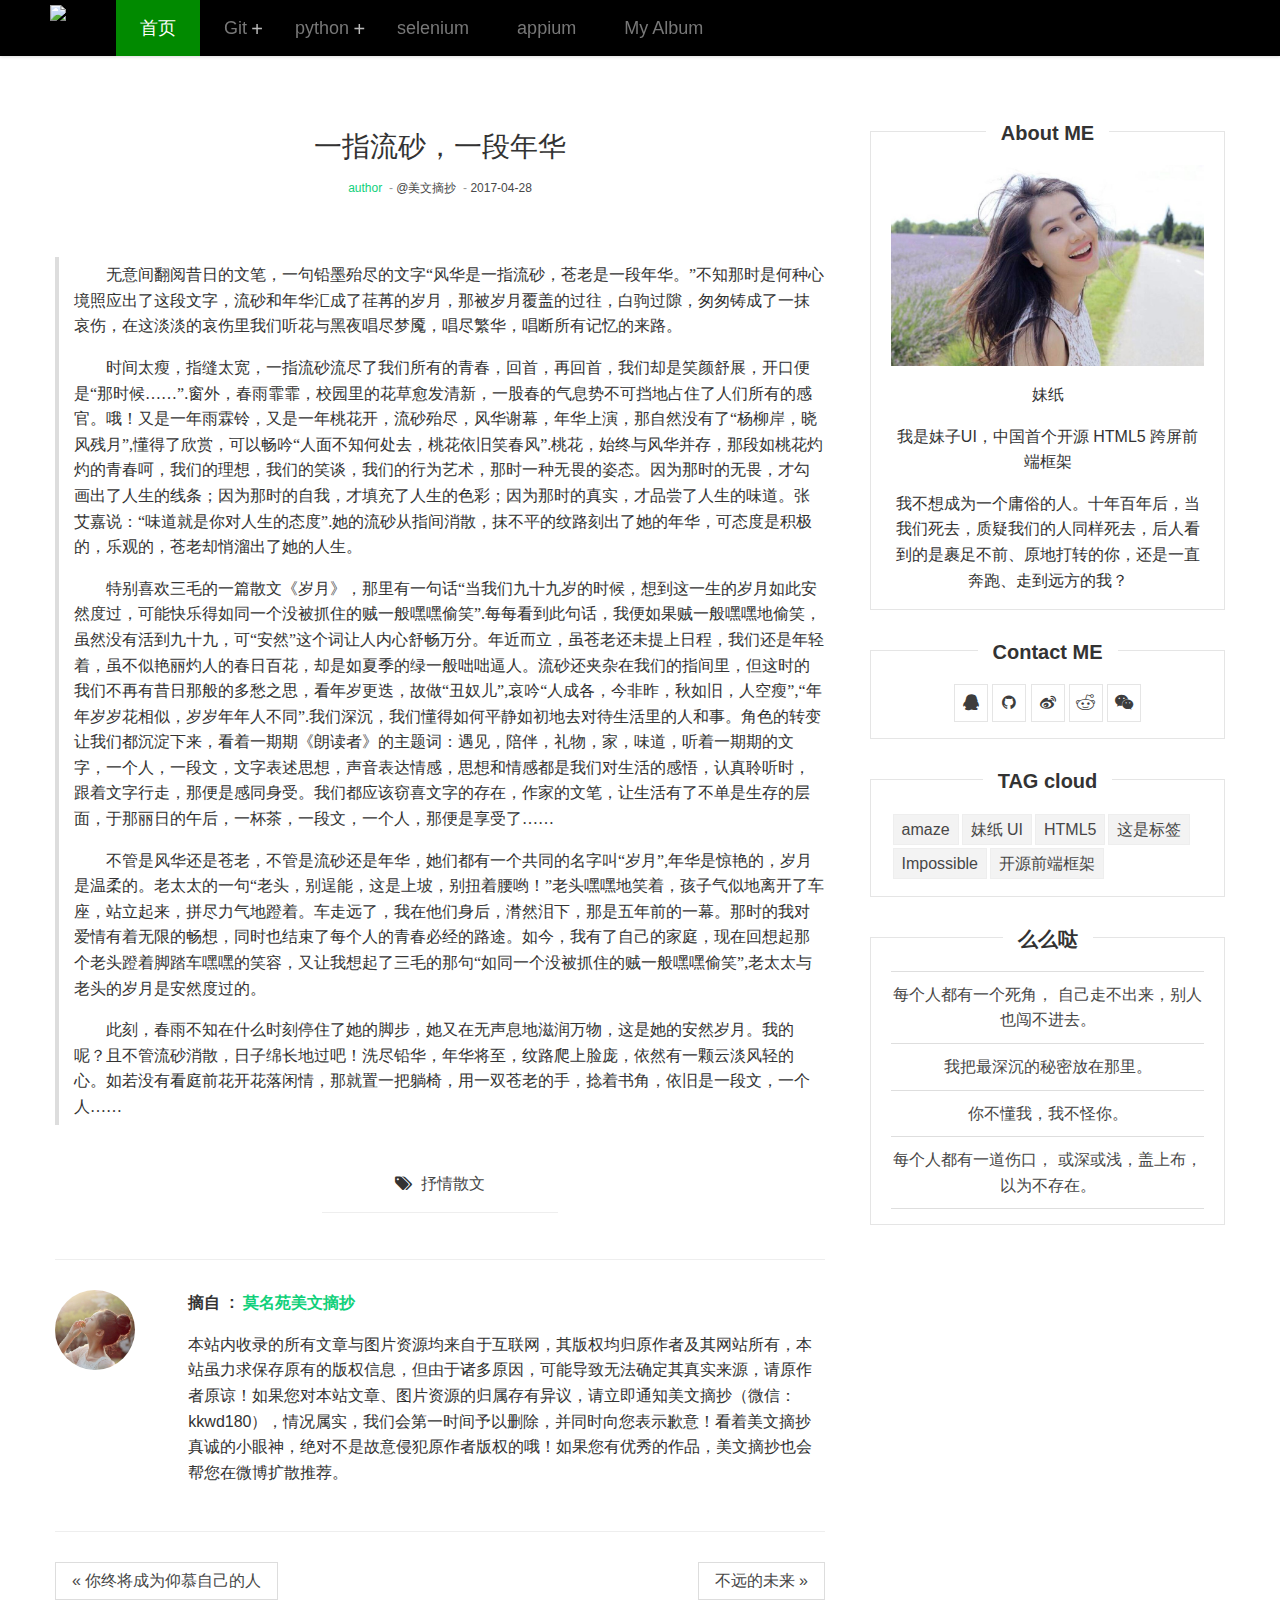
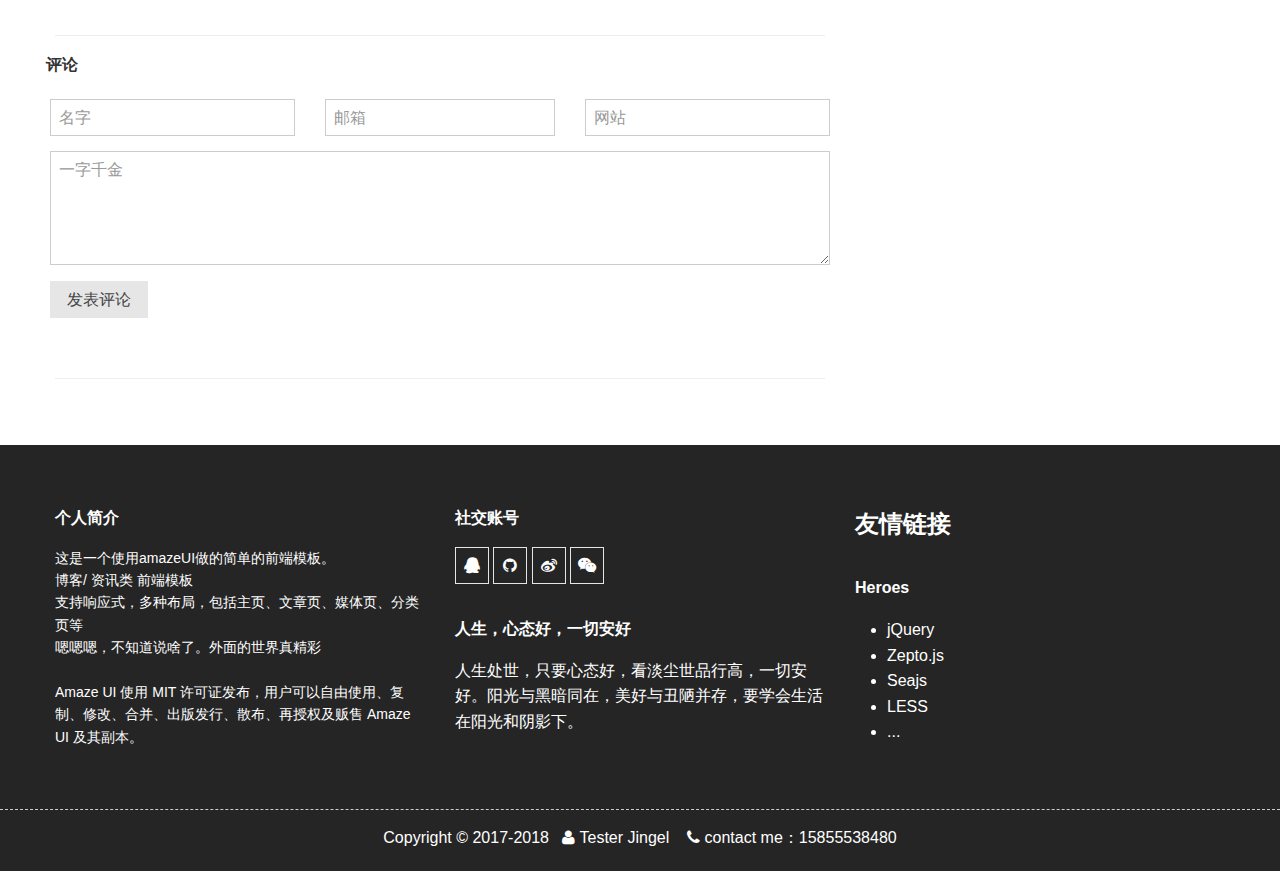
==== banner2.html @ 2e0ad168 "web" ====
<!doctype html>
<html>
<head>
  <meta charset="utf-8">
  <meta http-equiv="X-UA-Compatible" content="IE=edge">
  <meta name="description" content="">
  <meta name="keywords" content="">
  <meta name="viewport" content="width=device-width, initial-scale=1, maximum-scale=1, user-scalable=no">
  <title>Tester Jingel </title>
  <meta name="renderer" content="webkit">
  <meta http-equiv="Cache-Control" content="no-siteapp"/>
  <link rel="shortcut icon" type="image/x-icon" href="http://www.easyicon.net/api/resizeApi.php?id=1207053&size=24" />
  <meta name="mobile-web-app-capable" content="yes">
  <link rel="icon" sizes="192x192" href="i/app-icon72x72@2x.png">
  <meta name="apple-mobile-web-app-capable" content="yes">
  <meta name="apple-mobile-web-app-status-bar-style" content="black">
  <meta name="apple-mobile-web-app-title" content="Amaze UI"/>
  <link rel="apple-touch-icon-precomposed" href="i/app-icon72x72@2x.png">
  <meta name="msapplication-TileImage" content="i/app-icon72x72@2x.png">
  <meta name="msapplication-TileColor" content="#0e90d2">
  <link rel="stylesheet" href="css/amazeui.min.css">
  <link rel="stylesheet" href="css/app.css">
  <link rel="stylesheet" href="css/navbar.css">
</head>

<body class="am-animation-fade"> 
    <!-- 导航条  -->
    <div class="am-topbar-fixed-top">
        <ul class="venus-menu">
            <a href="lw-index.html">
            <li class="am-show-lg-only" style="padding-right: 50px">
                <img style="padding-left: 50px;padding-top: 5px" src="http://www.easyicon.net/api/resizeApi.php?id=1139179&size=48" />
            </li></a>
            <li class="active">
                <a href="lw-index.html">首页</a>
            </li>
            <li>
                <a href="#">Git</a>
                <ul>
                    <li><a href="lw-article.html">Git1</a></li>
                    <li><a href="#">Git2</a></li>
                    <li><a href="#">Git3</a></li>
                    <li><a href="#">Git4</a></li>
                </ul>
            </li>
            <li>
                <a href="#">python</a>
                <ul>
                    <li><a href="#">python1</a></li>
                    <li><a href="#">python2</a></li>
                    <li><a href="#">python3</a></li>
                    <li><a href="#">python4</a></li>
                </ul>
            </li>
            <li><a href="lw-article.html">selenium</a></li>
            <li><a href="lw-article.html">appium</a></li>
            <li><a href="lw-img.html">My Album</a></li>
        </ul>
    </div>
<!-- nav end -->

<!-- content srart -->
<div class="am-g am-g-fixed blog-fixed blog-content" style="padding-top: 50px">
    <div class="am-u-md-8 am-u-sm-12">
      <article class="am-article blog-article-p">
        <div class="am-article-hd">
          <h1 class="am-article-title blog-text-center">一指流砂，一段年华</h1>
          <p class="am-article-meta blog-text-center">
              <span><a href="#" class="blog-color">author &nbsp;</a></span>-
              <span><a href="#">@美文摘抄 &nbsp;</a></span>-
              <span><a href="#">2017-04-28</a></span>
          </p>
        </div>        
        <div class="am-article-bd ">
        <img src="http://www.szwj72.cn/d/file/Article/hsyy/20170428/e2d292eb4c3bd6b5ecf0bc335026c2b9.jpg" alt="" class="blog-entry-img blog-article-margin ">          
        <p class="class="am-article-lead"">
        <blockquote>
          <p>　　无意间翻阅昔日的文笔，一句铅墨殆尽的文字&ldquo;风华是一指流砂，苍老是一段年华。&rdquo;不知那时是何种心境照应出了这段文字，流砂和年华汇成了荏苒的岁月，那被岁月覆盖的过往，白驹过隙，匆匆铸成了一抹哀伤，在这淡淡的哀伤里我们听花与黑夜唱尽梦魇，唱尽繁华，唱断所有记忆的来路。</p>
<p>　　时间太瘦，指缝太宽，一指流砂流尽了我们所有的青春，回首，再回首，我们却是笑颜舒展，开口便是&ldquo;那时候&hellip;&hellip;&rdquo;.窗外，春雨霏霏，校园里的花草愈发清新，一股春的气息势不可挡地占住了人们所有的感官。哦！又是一年雨霖铃，又是一年桃花开，流砂殆尽，风华谢幕，年华上演，那自然没有了&ldquo;杨柳岸，晓风残月&rdquo;,懂得了欣赏，可以畅吟&ldquo;人面不知何处去，桃花依旧笑春风&rdquo;.桃花，始终与风华并存，那段如桃花灼灼的青春呵，我们的理想，我们的笑谈，我们的行为艺术，那时一种无畏的姿态。因为那时的无畏，才勾画出了人生的线条；因为那时的自我，才填充了人生的色彩；因为那时的真实，才品尝了人生的味道。张艾嘉说：&ldquo;味道就是你对人生的态度&rdquo;.她的流砂从指间消散，抹不平的纹路刻出了她的年华，可态度是积极的，乐观的，苍老却悄溜出了她的人生。</p>

<p>　　特别喜欢三毛的一篇散文《岁月》，那里有一句话&ldquo;当我们九十九岁的时候，想到这一生的岁月如此安然度过，可能快乐得如同一个没被抓住的贼一般嘿嘿偷笑&rdquo;.每每看到此句话，我便如果贼一般嘿嘿地偷笑，虽然没有活到九十九，可&ldquo;安然&rdquo;这个词让人内心舒畅万分。年近而立，虽苍老还未提上日程，我们还是年轻着，虽不似艳丽灼人的春日百花，却是如夏季的绿一般咄咄逼人。流砂还夹杂在我们的指间里，但这时的我们不再有昔日那般的多愁之思，看年岁更迭，故做&ldquo;丑奴儿&rdquo;,哀吟&ldquo;人成各，今非昨，秋如旧，人空瘦&rdquo;,&ldquo;年年岁岁花相似，岁岁年年人不同&rdquo;.我们深沉，我们懂得如何平静如初地去对待生活里的人和事。角色的转变让我们都沉淀下来，看着一期期《朗读者》的主题词：遇见，陪伴，礼物，家，味道，听着一期期的文字，一个人，一段文，文字表述思想，声音表达情感，思想和情感都是我们对生活的感悟，认真聆听时，跟着文字行走，那便是感同身受。我们都应该窃喜文字的存在，作家的文笔，让生活有了不单是生存的层面，于那丽日的午后，一杯茶，一段文，一个人，那便是享受了&hellip;&hellip;</p>

<p>　　不管是风华还是苍老，不管是流砂还是年华，她们都有一个共同的名字叫&ldquo;岁月&rdquo;,年华是惊艳的，岁月是温柔的。老太太的一句&ldquo;老头，别逞能，这是上坡，别扭着腰哟！&rdquo;老头嘿嘿地笑着，孩子气似地离开了车座，站立起来，拼尽力气地蹬着。车走远了，我在他们身后，潸然泪下，那是五年前的一幕。那时的我对爱情有着无限的畅想，同时也结束了每个人的青春必经的路途。如今，我有了自己的家庭，现在回想起那个老头蹬着脚踏车嘿嘿的笑容，又让我想起了三毛的那句&ldquo;如同一个没被抓住的贼一般嘿嘿偷笑&rdquo;,老太太与老头的岁月是安然度过的。</p>

<p>　　此刻，春雨不知在什么时刻停住了她的脚步，她又在无声息地滋润万物，这是她的安然岁月。我的呢？且不管流砂消散，日子绵长地过吧！洗尽铅华，年华将至，纹路爬上脸庞，依然有一颗云淡风轻的心。如若没有看庭前花开花落闲情，那就置一把躺椅，用一双苍老的手，捻着书角，依旧是一段文，一个人&hellip;&hellip;</p>


        </blockquote>
      </article>
        
        <div class="am-g blog-article-widget blog-article-margin">
          <div class="am-u-lg-4 am-u-md-5 am-u-sm-7 am-u-sm-centered blog-text-center">
            <span class="am-icon-tags"> &nbsp;</span><a href="#">抒情散文</a>
            <hr>
          </div>
        </div>

        <hr>
        <div class="am-g blog-author blog-article-margin">
          <div class="am-u-sm-3 am-u-md-3 am-u-lg-2">
            <img src="i/f15.jpg" alt="" class="blog-author-img am-circle">
          </div>
          <div class="am-u-sm-9 am-u-md-9 am-u-lg-10">
          <h3><span>摘自 &nbsp;: &nbsp;</span><span class="blog-color">莫名苑美文摘抄</span></h3>
            <p>本站内收录的所有文章与图片资源均来自于互联网，其版权均归原作者及其网站所有，本站虽力求保存原有的版权信息，但由于诸多原因，可能导致无法确定其真实来源，请原作者原谅！如果您对本站文章、图片资源的归属存有异议，请立即通知美文摘抄（微信：kkwd180），情况属实，我们会第一时间予以删除，并同时向您表示歉意！看着美文摘抄真诚的小眼神，绝对不是故意侵犯原作者版权的哦！如果您有优秀的作品，美文摘抄也会帮您在微博扩散推荐。</p>
          </div>
        </div>
        <hr>
        <ul class="am-pagination blog-article-margin">
          <li class="am-pagination-prev"><a href="banner1.html" class="">&laquo; 你终将成为仰慕自己的人</a></li>
          <li class="am-pagination-next"><a href="">不远的未来 &raquo;</a></li>
        </ul>
        
        <hr>

        <form class="am-form am-g">
            <h3 class="blog-comment">评论</h3>
          <fieldset>
            <div class="am-form-group am-u-sm-4 blog-clear-left">
              <input type="text" class="" placeholder="名字">
            </div>
            <div class="am-form-group am-u-sm-4">
              <input type="email" class="" placeholder="邮箱">
            </div>

            <div class="am-form-group am-u-sm-4 blog-clear-right">
              <input type="password" class="" placeholder="网站">
            </div>
        
            <div class="am-form-group">
              <textarea class="" rows="5" placeholder="一字千金"></textarea>
            </div>
        
            <p><button type="submit" class="am-btn am-btn-default">发表评论</button></p>
          </fieldset>
        </form>

        <hr>
    </div>

    <div class="am-u-md-4 am-u-sm-12 blog-sidebar">
        <div class="blog-sidebar-widget blog-bor">
            <h2 class="blog-text-center blog-title"><span>About ME</span></h2>
            <img src="i/f161.jpg" alt="about me" class="blog-entry-img" >
            <p>妹纸</p>
            <p>
        我是妹子UI，中国首个开源 HTML5 跨屏前端框架
        </p><p>我不想成为一个庸俗的人。十年百年后，当我们死去，质疑我们的人同样死去，后人看到的是裹足不前、原地打转的你，还是一直奔跑、走到远方的我？</p>
        </div>
        <div class="blog-sidebar-widget blog-bor">
            <h2 class="blog-text-center blog-title"><span>Contact ME</span></h2>
            <p>
                <a href=""><span class="am-icon-qq am-icon-fw am-primary blog-icon"></span></a>
                <a href=""><span class="am-icon-github am-icon-fw blog-icon"></span></a>
                <a href=""><span class="am-icon-weibo am-icon-fw blog-icon"></span></a>
                <a href=""><span class="am-icon-reddit am-icon-fw blog-icon"></span></a>
                <a href=""><span class="am-icon-weixin am-icon-fw blog-icon"></span></a>
            </p>
        </div>
        <div class="blog-clear-margin blog-sidebar-widget blog-bor am-g ">
            <h2 class="blog-title"><span>TAG cloud</span></h2>
            <div class="am-u-sm-12 blog-clear-padding">
            <a href="" class="blog-tag">amaze</a>
            <a href="" class="blog-tag">妹纸 UI</a>
            <a href="" class="blog-tag">HTML5</a>
            <a href="" class="blog-tag">这是标签</a>
            <a href="" class="blog-tag">Impossible</a>
            <a href="" class="blog-tag">开源前端框架</a>
            </div>
        </div>
        <div class="blog-sidebar-widget blog-bor">
            <h2 class="blog-title"><span>么么哒</span></h2>
            <ul class="am-list">
                <li><a href="#">每个人都有一个死角， 自己走不出来，别人也闯不进去。</a></li>
                <li><a href="#">我把最深沉的秘密放在那里。</a></li>
                <li><a href="#">你不懂我，我不怪你。</a></li>
                <li><a href="#">每个人都有一道伤口， 或深或浅，盖上布，以为不存在。</a></li>
            </ul>
        </div>
      
    </div>
</div>
<!-- content end -->


    <!-- 底部内容 -->
    <footer class="blog-footer">
        <div class="am-g am-g-fixed blog-fixed am-u-sm-centered blog-footer-padding">
            <div class="am-u-sm-12 am-u-md-4- am-u-lg-4">
                <h3>个人简介</h3>
                <p class="am-text-sm">这是一个使用amazeUI做的简单的前端模板。<br> 博客/ 资讯类 前端模板 <br> 支持响应式，多种布局，包括主页、文章页、媒体页、分类页等<br>嗯嗯嗯，不知道说啥了。外面的世界真精彩<br><br>
                Amaze UI 使用 MIT 许可证发布，用户可以自由使用、复制、修改、合并、出版发行、散布、再授权及贩售 Amaze UI 及其副本。</p>
            </div>
            <div class="am-u-sm-12 am-u-md-4- am-u-lg-4">
                <h3>社交账号</h3>
                <p>
                    <a href="tencent://message/?uin=1210123704&Site=qq&Menu=yes"><span class="am-icon-qq am-icon-fw am-primary blog-icon blog-icon"></span></a>
                    <a href="https://github.com/chengyuanyuan94"><span class="am-icon-github am-icon-fw blog-icon blog-icon"></span></a>
                    <a href="http://weibo.com/5157680191/profile?rightmod=1&wvr=6&mod=personinfo"><span class="am-icon-weibo am-icon-fw blog-icon blog-icon"></span></a>
                    <a href=""><span class="am-icon-weixin am-icon-fw blog-icon blog-icon"></span></a>
                </p>
                <h3>人生，心态好，一切安好</h3>
                <p>人生处世，只要心态好，看淡尘世品行高，一切安好。阳光与黑暗同在，美好与丑陋并存，要学会生活在阳光和阴影下。</p>          
            </div>
            <div class="am-u-sm-12 am-u-md-4- am-u-lg-4">
                  <h1>友情链接</h1>
                 <h3>Heroes</h3>
                <p>
                    <ul>
                        <li>jQuery</li>
                        <li>Zepto.js</li>
                        <li>Seajs</li>
                        <li>LESS</li>
                        <li>...</li>
                    </ul>
                </p>
            </div>
        </div>    
        <hr data-am-widget="divider" style="" class="am-divider am-divider-dashed" />
        <div class="blog-text-center">Copyright © 2017-2018 &nbsp;
            <span class="am-icon-user"></span> Tester Jingel &nbsp;  
            &nbsp;<span class="am-icon-phone"></span>  contact me：15855538480</div>    
    </footer>

<!--[if (gte IE 9)|!(IE)]><!-->
<script src="/js/jquery.min.js"></script>
<!--<![endif]-->
<!--[if lte IE 8 ]>
<script src="http://libs.baidu.com/jquery/1.11.3/jquery.min.js"></script>
<script src="http://cdn.staticfile.org/modernizr/2.8.3/modernizr.js"></script>
<script src="/js/amazeui.ie8polyfill.min.js"></script>
<![endif]-->
<script src="/js/amazeui.min.js"></script>
<script src="js/navbarscript.js"></script>
<!-- <script src="/js/app.js"></script> -->
</body>
</html>
---- css/app.css ----
/* Write your styles */
/*.mine {
    /*padding: 130px 0;
    background: #313131 url(http://www.seakong.cn/demo/bg/4.jpg) no-repeat center;
    background-size: 100% auto;
    position: relative;
    z-index: 1;
}
.cover {
    background: url(http://www.seakong.cn/images/overlay.png) repeat scroll 0 0 rgba(0, 0, 0, 0);
    position: absolute;
    right: 0px;
    left: 0px;
    top: 0px;
    width: 1000px;
    height: 400px;
    z-index: 0;
}
.am-g img{
    width:100%;
    height:360px;
    overflow:hidden;
}
.am-bor {
    border:1px solid black;
}
@media only screen and (min-width: 1200px) {
      .blog-g-fixed {
        max-width: 100%;
      }
}

.lw-bor {
    border:1px solid gray;
}

.lw-sidebar {
    width: 260px;
    min-height: 100%;
    float: left;
    border-right: 1px solid #cecece;
}
.lw-sidebar .am-list li a {
    color:black;
    
}
@media only screen and (min-width: 641px) {
  .lw-sidebar {
    display: block;
    position: static;
    background: none;
  }
  .lw-offcanvas-bar {
    position: static;
    width: auto;
    background: none;
    -webkit-transform: translate3d(0, 0, 0);
    -ms-transform: translate3d(0, 0, 0);
    transform: translate3d(0, 0, 0);
  }

}
@media only screen and (max-width: 640px) {
  .lw-sidebar {
    width: inherit;
  }
}

.lw-sidebar {
  height: 100%;
  overflow-x: hidden;
  overflow-y: hidden;
}

.lw-sidebar {
  z-index: 1600;
}

#bg {
    width:1600px;
    height:900px;
    float:right;
    background-color:#1b1b1b;
}
*/



/**
 * log in css
 */
html {
    width:100%;
    height:100%;
}
body {
    width:100%;
    height:100%;
}
.log {
    width:100%;
    height:100%;
    background:url(../i/f10.jpg) #000 no-repeat;
    background-size:100% 100%;
    color:#ffffff;
}
@media only screen and (max-width:640px) {
    .log {
        background-size:180% 100%;
        background-position:top right;
    }
    .log-title {
        display:none;
    }
}
.log-title {
    font-size:4rem;
}
.log-content {
    margin-top:15%;
    text-align:center;
}
.log-button {
    background-color:transparent;   
    border-radius:8px;
    border:2px solid #ffffff;
    display:inline-block;
    cursor:pointer;
    color:#ffffff;
    text-decoration:none;
    text-shadow:0px 1px 0px #2f6627;
}
.log-button:hover {
     background-color:#0e90d2;
     border:2px solid #0e90d2;
     color:#ffffff;
}
.log-button:active {
    position:relative;
    top:1px;
}
.log-header,.log-re {
    background-color:transparent;
    position:absolute;
    top:0;
    color:#ffffff;
}
.log-header {
    display: block;
    height: 50px;
    width: 165px;
    margin-left:10%;
    text-indent: -9999px;
    background: url(http://s.amazeui.org/media/i/brand/amazeui-w.png) left center no-repeat;
    background-size: 125px 24px;
}
.log-header:hover {  
    height: 50px;
    width: 165px;
    margin-left:10%;
    text-indent: -9999px;
    background: url(http://s.amazeui.org/media/i/brand/amazeui-cw.png) left center no-repeat;
    background-size:125px 24px;
}
.log a {
    color:#fff;
}
.log-re {
    right:10%;
    top:1%;
}
.log-icon {
    background-color:transparent;
    color:#ffffff;
}
.log-animation-delay {
  -webkit-animation-delay: 200ms;
  animation-delay: 200ms;
}
.log-animation-delay-a {
    -webkit-animation-delay: 300ms;
    animation-delay: 300ms;
}
.log-animation-delay-b {
     -webkit-animation-delay: 500ms;
    animation-delay: 500ms;
}
.log-alert {
    clear:both;
    width:100%;
    height:28px;
    line-height:28px;
    padding-top:0;
    position:absolute;
    top:20px;
    left:0;
    display:block;
  }
.log-footer {
    position:absolute;
    bottom:10px;
    width:100%;
    text-align:center;
}




/**
 * blog css 
 * a:hover: #10D07A 
 * 基本色：#333 
 * 或者 #3d3d3d   
 * bgcolor：#10D07A  ， color：#fff
 * blog-color  单独的颜色突出
 * .blog-bor    border:1px solid #e5e5e5
 * css复用 与 规范化
 */
a {
    color:#474747;
}
 a:hover {
    color:#10D07A;
}
.blog-header {
    margin-top:3rem;
}
@media only screen and (max-width:640px) {
    .blog-header {
    margin-top:1rem;
    }
    .blog-nav li {
    text-align:center;
    }
}
#blog hr {
    margin:0.6rem 0;
}
.blog-nav {
    padding:0 1.3rem;
}

.blog-nav li a:hover{
    background-color:#fff;
    color:#10D07A;
}
.blog-button {
    width:95%;
    height:100%;
    margin-left:1.5rem;
    background-color:#10D07A;
}
.am-dropdown-content li a{
    background-color:transparent;
}
.am-dropdown-content li a:hover {
    background-color:#10D07A;
}
.blog-text-center {
    text-align:center;
}
.blog-bor {
    border:1px solid #e5e5e5;
}
.am-topbar-nav>li.am-active>a, .am-topbar-nav>li.am-active>a:focus, .am-topbar-nav>li.am-active>a:hover {
    border-radius: 0;
    color: #10D07A;
    background: 0 0;
    text-align:center;
}
.am-topbar-nav>li>a:hover:after {
     opacity: 0; 
}
@media only screen and (min-width: 641px) {
.am-topbar-nav>li.am-active>a:after {
    opacity: 0;
    }
}
@media only screen and (min-width: 1200px) {
      .blog-fixed {
        max-width: 1200px;
      }
}
.blog-entry-img {
    padding:0;
    max-width:100%;
    height:auto;
}
.blog-entry-article {
    margin:3rem 0;
    padding-bottom: 3rem;
    border-bottom: 1px solid #e5e5e5;
}
@media only screen and (max-width:640px) {
    .blog-entry-article {
        padding-bottom:1rem;
        text-align:center;
    }
}
.blog-entry-text {
    padding:0 1rem;
}
.blog-entry-text h1 {
    margin-top:0;
    color:#3d3d3d;
}
.blog-sidebar {
    margin-top:3rem;
    padding:0 1.5rem 0 3rem;
}
.blog-title {
    margin-top:-1.5rem;
}
.blog-title span{
    background-color:#fff;
    padding:0 1.5rem;
}
.blog-sidebar-widget {
    padding:0 2rem;
    margin-bottom:4rem;
    text-align:center;
}
h1 span{
    color:#333;
}
.blog-icon {
    width:3.4rem;
    border:1px solid #e5e5e5;
    padding:0.5rem;
    color:#3d3d3d;
}
.blog-icon:hover {
    color:#fff;
    background:#10D07A;
    border:1px solid #10D07A;
}
.blog-color {
    color:#10D07A;
}
.blog-continue {
    color:#000;
    border:0.2rem solid gray;
    padding:0.5rem 1rem;
    font-weight:bold;
    display:none;
}
.blog-continue:hover {
    background-color:#10D07A;
    color:#fff;
    border:0.1rem #fff;
}
.blog-tag {
    background:#F3F3F3;
    margin:0.15rem 0.15rem;
    line-height:2.5rem;
    float:left;
    border: 1px solid #eee;
    padding:0.2rem 0.8rem 0.2rem 0.8rem;
}
.blog-tag:hover {
    background:#10D07A;
    color:#fff;
}
.blog-clear-margin {
    margin-left:0rem !important;
    margin-right:0rem !important;
}
.blog-clear-padding {
    padding:0 0 1.5rem 0 !important;
}
.blog-tag-left {
    text-align:left;
}
.blog-footer {
    padding:3rem 0 2rem 0;
    margin-top:5rem;
    background-color:#252525;
    color:#fff !important
}
.blog-footer-padding {
    padding:3rem 0;
}
.blog-footer a{
    color:#fff;
}
.blog-footer span {
    color:#fff;
}
/**
 * blog-article-sidebar
 * 
 */

.blog-article-p {
    margin:3rem 0;
}
.blog-author-img {
    width:8rem;
    height:8rem;    
}
@media only screen and (max-width:641px) {
    .blog-author-img {
    width:6rem;
    height:6rem;    
    }
}
.blog-article-margin {
    margin:3rem 0;
}

.blog-clear-left {
    padding-left: 0;
}
.blog-clear-right {
    padding-right:0;
}
.blog-slider-desc {
    width:50%;
    height:50%;
    overflow:hidden;
    border:0.3rem solid #fff;
    position:absolute;
    left:50%;
    top:50%;
    transform:translate(-50%,-50%);
    -webkit-transform:translate(-50%,-50%);;
    background-color:transparent;
}
.blog-slider-con {
    position:absolute;
    left:0.5%;
    top:1%;
    width:99%;
    height:98%;
    border:0.3rem solid #fff;
    padding:3rem 8rem;
    background-color:#fff;
}
/**
 * bug:
 * width:100%; height:100%; 
 * margin: 1% 或者 1rem ;
 * 此处的定位出现问题。
 */
.blog-h-margin {
    margin:0;
}
.am-slider-carousel li {
  margin-right: 25px;
}
.blog-comment {
    padding-left:0.625rem;
}

.img-layout {
    width:300px;
    height:200px;
    
}

#container {
    width: 100%;
    margin: auto;
}
#container div {
    -webkit-box-shadow: 0 4px 15px -5px #555;
    box-shadow: 0 4px 15px -5px #555;
    background-color: #fff;
    width:220px;
    padding:2px;
    margin:5px;
}
#container > div img {
    padding: 0px;
    display: block;
    width: 100%;
}

.time-year {
    margin-bottom:3rem;
    margin-top:3rem;
}
.timeline-year li {
    list-style: none;
}
.timeline-span {
    border-left:2px solid #10D07A;
}
---- css/navbar.css ----
@import "font-awesome.css";
.content{
	margin:0px 20px;
}
.venus-menu{
	margin:30px 0 10px 0;
}
.venus-menu{
	width:100%;
	margin:0;
	padding:0;
	position:relative;
	float:left;
	font-family:'Open Sans', sans-serif;
	list-style:none;
	background:#000;
	opacity: 1;
	box-shadow:0 1px 3px #dedede;
}
.venus-menu li{
	display:inline-block;
	margin:0;
	padding:0;
	float:left;
	line-height:20px;
	position:relative;
}
.venus-menu > li > a{
	padding:18px 24px;
	font-size:18px;
	color:#777;
	text-decoration:none;
	display:block;
	-webkit-transition:color 0.2s linear, background 0.2s linear;
	-moz-transition:color 0.2s linear, background 0.2s linear;
	-o-transition:color 0.2s linear, background 0.2s linear;
	transition:color 0.2s linear, background 0.2s linear;
}
.venus-menu li:hover > a, .venus-menu li.active a{
	background:#018A00;
	color:#fff;
}
.venus-menu > li > a i{
	color:#bababa;
}
.venus-menu > li:hover > a i, .venus-menu li.active a i{
	color:#fff;
}
.venus-menu ul, .venus-menu ul li ul{
	list-style:none;
	margin:0;
	padding:0;
	display:none;
	position:absolute;
	z-index:99;
	width:140px;
}
.venus-menu ul{
	top:56px;
	left:0;
	padding-top:10px;
}
.venus-menu > li > ul > li:first-child a:before{
	content:'';
	position:absolute;
	bottom:48px;
	left:45%;
	margin-left:-48px;
	width:0;
	height:0;
	border-left:8px solid rgba(255, 255, 255, 0);
	border-right:8px solid rgba(255, 255, 255, 0);
	border-bottom:8px solid #8ECB8D;
}
.venus-menu > li > ul > li ul li:first-child a:before{
	content:'';
	position:absolute;
	bottom:16px;
	left:45%;
	margin-left:-71px;
	width:0;
	height:0;
	border-top:8px solid rgba(255, 255, 255, 0);
	border-right:8px solid #018A00;
	border-bottom:8px solid rgba(255, 255, 255, 0);
}
.venus-menu ul li ul{
	top:0;
	left:100%;
	padding-left:10px;
}
.venus-menu ul li{
	clear:both;
	width:100%;
	border:none;
}
.venus-menu ul li a{
	padding:14px 20px;
	width:100%;
	color:#fff;
	font-size:14px;
	text-decoration:none;
	display:inline-block;
	float:left;
	clear:both;
	background:#018A00;
	box-sizing:border-box;
	-moz-box-sizing:border-box;
	-webkit-box-sizing:border-box;
	-webkit-transition:background 0.2s linear;
	-moz-transition:background 0.2s linear;
	-o-transition:background 0.2s linear;
	transition:background 0.2s linear;
}
.venus-menu ul li:hover > a{ background-color: #0E560D; }
.venus-menu > li > ul > li:first-child:hover a:before{
	border-bottom-color:#0E560D;
}
.venus-menu > li > ul > li ul li:first-child:hover a:before{
	border-right-color:#0E560D;
}
.venus-menu > li .indicator{
	position:absolute;
	color:#bababa;
	top:19px;
	right:8px;
	font-size:20px;
	-webkit-transition:color 0.2s linear;
	-moz-transition:color 0.2s linear;
	-o-transition:color 0.2s linear;
	transition:color 0.2s linear;
}
.venus-menu > li:hover > .indicator{
	color:#fff;
}
.venus-menu ul > li .indicator{
	top:14px;
	right:8px;
	color:#fff;
}
.venus-menu i{
	line-height:20px !important;
	margin-right:6px;
	font-size:20px;
	float:left;
}
.venus-menu > li.showhide{
	display:none;
	width:100%;
	height:46px;
	cursor:pointer;
	color:#777;
	border-bottom:solid 1px rgba(0, 0, 0, 0.1);
	background:#fff;
}
.venus-menu > li.showhide span.title{
	margin:13px 0 0 20px;
	float:left;
}
.venus-menu > li.showhide span.icon{
	margin:16px 20px;
	float:right;
}
.venus-menu > li.showhide .icon em{
	margin-bottom:3px;
	display:block;
	width:20px;
	height:2px;
	background:#ccc;
}
.venus-menu li.search{
	float:right;
}
.venus-menu li.search form{
	margin:13px 20px 0 0;
}
.venus-menu li.search form input.search{
	height:26px;
	float:right;
	padding-left:5px;
	padding-right:5px;
	color:#777;
	outline:none;
	border:solid 1px #dedede;
	-o-transition:border .3s linear;
	-moz-transition:border .3s linear;
	-webkit-transition:border .3s linear;
	transition:border .3s linear;
}
.venus-menu li.search form input.search:focus{
	border-color:#018A00;
}
.zoom-out{
	-webkit-animation:zoomOut 600ms ease both;
	-moz-animation:zoomOut 600ms ease both;
	-o-animation:zoomOut 600ms ease both;
	animation:zoomOut 600ms ease both;
}

@-webkit-keyframes zoomOut{
	0%{
		-webkit-transform:scale(.6);
	}
	100%{
		-webkit-transform:scale(1);
	}
}
@-moz-keyframes zoomOut{
	0%{
		-moz-transform:scale(.6);
	}
	100%{
		-moz-transform:scale(1);
	}
}
@-o-keyframes zoomOut{
	0%{
		-o-transform:scale(.6);
	}
	100%{
		-o-transform:scale(1);
	}
}
@keyframes zoomOut{
	0%{
		transform:scale(.6);
	}
	100%{
		transform:scale(1);
	}
}

@media only screen and (max-width:768px){
	.venus-menu li{
		display:block;
		width:100%;
	}
	.venus-menu > li > a{
		padding:13px 0 14px 20px;
	}
	.venus-menu > li.brand{
		display:none !important;
	}
	.venus-menu a{
		width:100%;
		box-sizing:border-box;
		-moz-box-sizing:border-box;
		-webkit-box-sizing:border-box;
	}
	.venus-menu ul, .venus-menu ul li ul{
		width:100%;
		padding:0;
		left:0;
		border:none;
		position:static;
		box-sizing:border-box;
		-moz-box-sizing:border-box;
		-webkit-box-sizing:border-box;
	}
	.venus-menu > li > ul > li:first-child a:before, .venus-menu > li > ul > li ul li:first-child a:before{
		border:none;
	}
	.venus-menu ul li{
		border-left:none;
		border-right:none;
	}
	.venus-menu ul li a{
		padding-top:10px;
		padding-bottom:10px;
	}
	.venus-menu ul > li > a{
		padding-left:40px !important;
	}
	.venus-menu > li .indicator{
		top:14px;
		right:20px;
		font-size:20px;
	}
	.venus-menu ul > li .indicator{
		top:10px;
		right:20px;
	}
	.venus-menu li.search form{
		margin:12px 18px 0 18px;
	}
	.venus-menu li.search form input.search{
		width:100%;
		margin-bottom:12px;
		box-sizing:border-box;
		-moz-box-sizing:border-box;
		-webkit-box-sizing:border-box;
	}
	.venus-menu > li > ul > li > a{
		padding-left:40px !important;
	}
	.venus-menu > li > ul > li > ul > li > a{
		padding-left:60px !important;
	}
	.venus-menu > li > ul > li > ul > li > ul > li > a{
		padding-left:80px !important;
	}
}
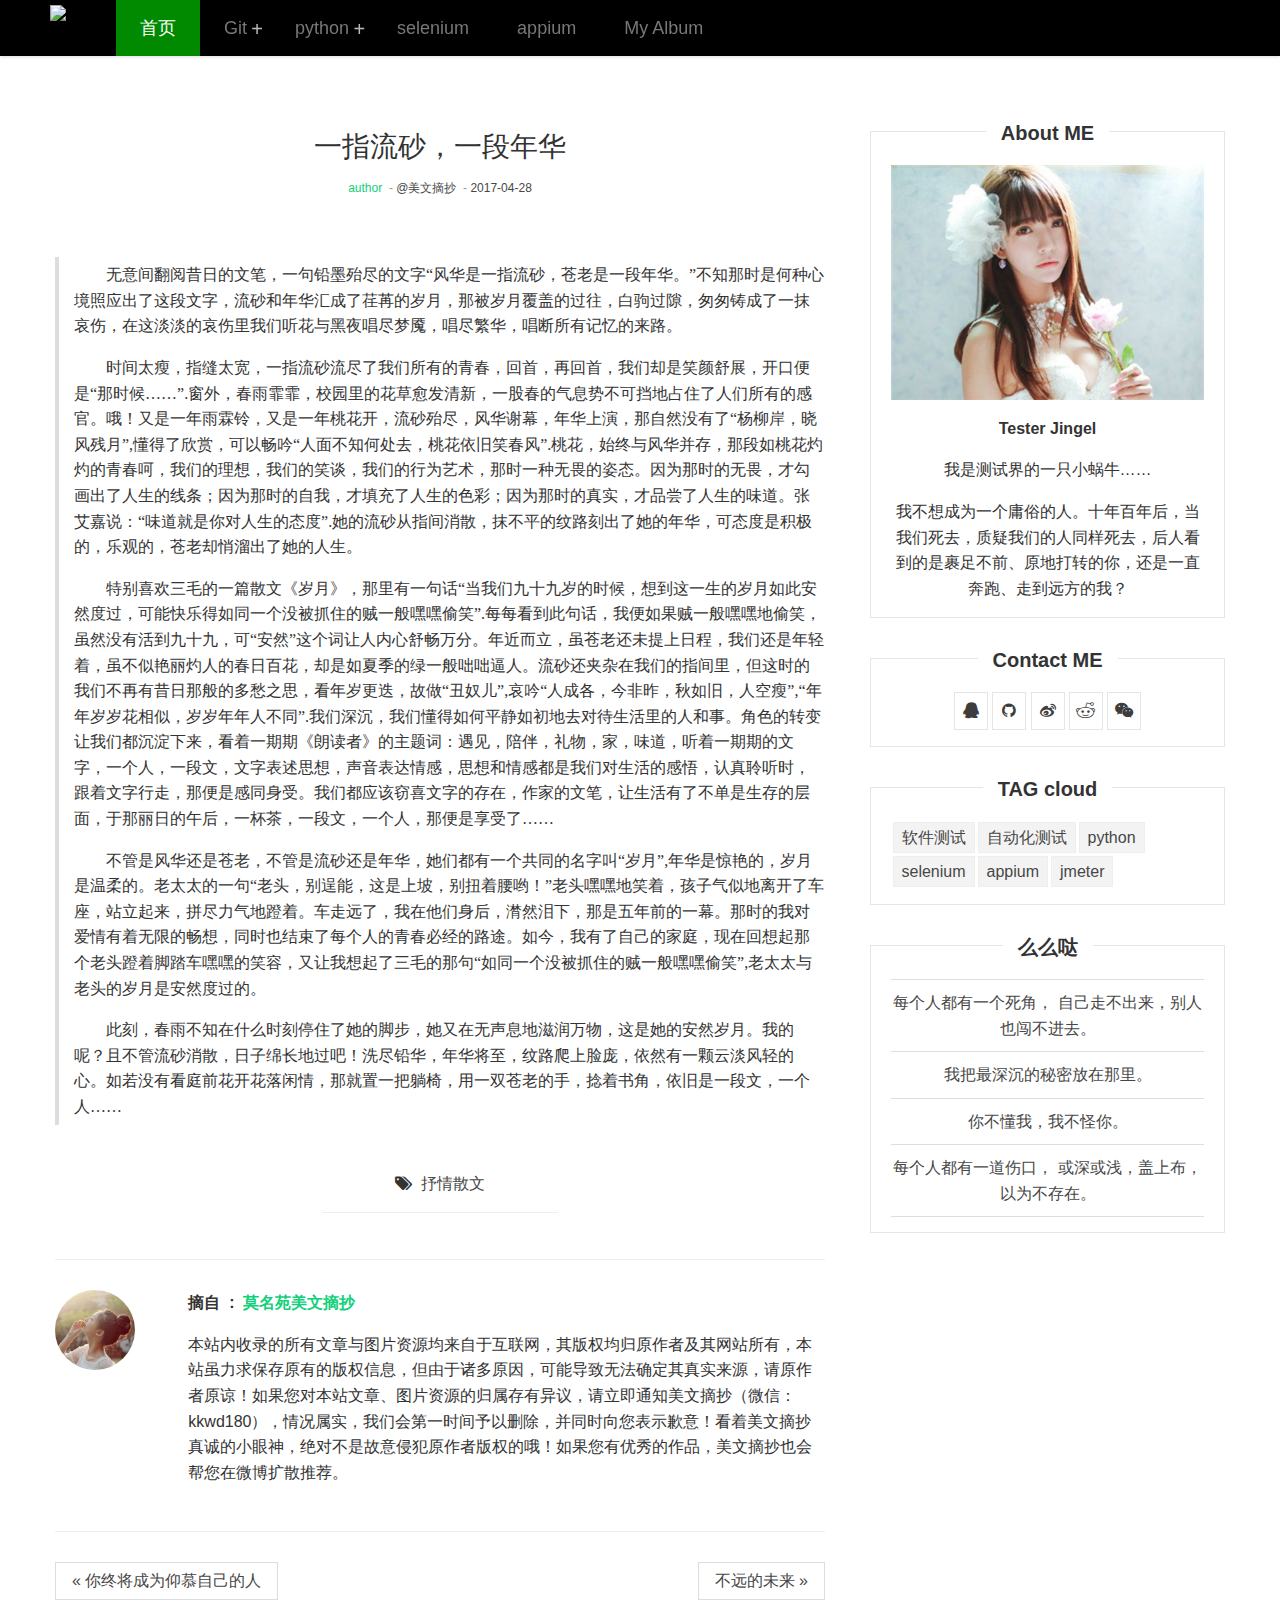
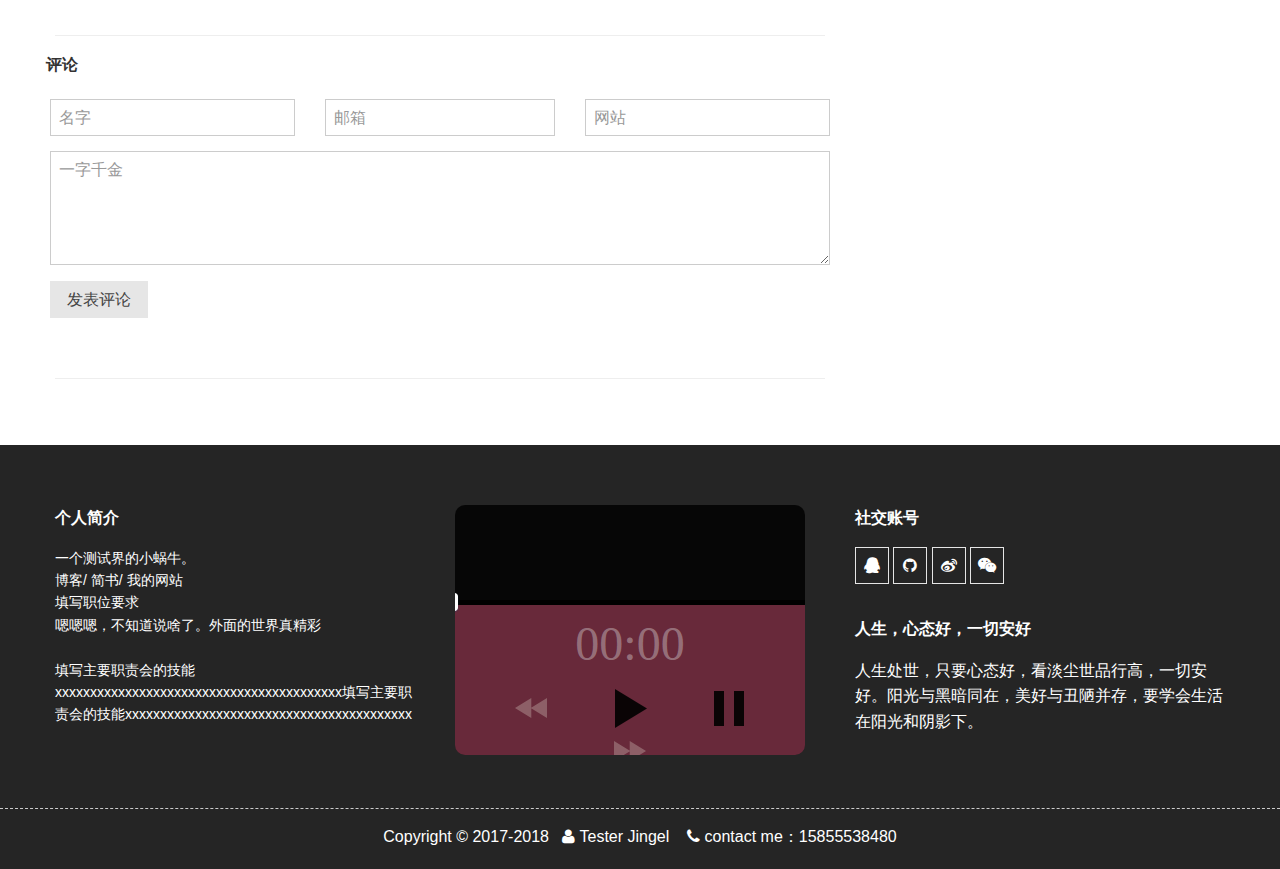
==== commit 453d892f: "add music" ====
--- a/banner2.html
+++ b/banner2.html
@@ -37,7 +37,7 @@
             <li>
                 <a href="#">Git</a>
                 <ul>
-                    <li><a href="lw-article.html">Git1</a></li>
+                    <li><a href="article.html">Git1</a></li>
                     <li><a href="#">Git2</a></li>
                     <li><a href="#">Git3</a></li>
                     <li><a href="#">Git4</a></li>
@@ -52,8 +52,8 @@
                     <li><a href="#">python4</a></li>
                 </ul>
             </li>
-            <li><a href="lw-article.html">selenium</a></li>
-            <li><a href="lw-article.html">appium</a></li>
+            <li><a href="article.html">selenium</a></li>
+            <li><a href="article.html">appium</a></li>
             <li><a href="lw-img.html">My Album</a></li>
         </ul>
     </div>
@@ -139,46 +139,45 @@
     </div>
 
     <div class="am-u-md-4 am-u-sm-12 blog-sidebar">
-        <div class="blog-sidebar-widget blog-bor">
-            <h2 class="blog-text-center blog-title"><span>About ME</span></h2>
-            <img src="i/f161.jpg" alt="about me" class="blog-entry-img" >
-            <p>妹纸</p>
-            <p>
-        我是妹子UI，中国首个开源 HTML5 跨屏前端框架
-        </p><p>我不想成为一个庸俗的人。十年百年后，当我们死去，质疑我们的人同样死去，后人看到的是裹足不前、原地打转的你，还是一直奔跑、走到远方的我？</p>
+            <div class="blog-sidebar-widget blog-bor">
+                <h2 class="blog-text-center blog-title"><span>About ME</span></h2>
+                <img src="i/f14.jpg" alt="about me" class="blog-entry-img" >
+                <p><b>Tester Jingel</b></p>
+                <p>
+            我是测试界的一只小蜗牛……
+            </p><p>我不想成为一个庸俗的人。十年百年后，当我们死去，质疑我们的人同样死去，后人看到的是裹足不前、原地打转的你，还是一直奔跑、走到远方的我？</p>
+            </div>
+            <div class="blog-sidebar-widget blog-bor">
+                <h2 class="blog-text-center blog-title"><span>Contact ME</span></h2>
+                <p>
+                    <a href=""><span class="am-icon-qq am-icon-fw am-primary blog-icon"></span></a>
+                    <a href=""><span class="am-icon-github am-icon-fw blog-icon"></span></a>
+                    <a href=""><span class="am-icon-weibo am-icon-fw blog-icon"></span></a>
+                    <a href=""><span class="am-icon-reddit am-icon-fw blog-icon"></span></a>
+                    <a href=""><span class="am-icon-weixin am-icon-fw blog-icon"></span></a>
+                </p>
+            </div>
+            <div class="blog-clear-margin blog-sidebar-widget blog-bor am-g ">
+                <h2 class="blog-title"><span>TAG cloud</span></h2>
+                <div class="am-u-sm-12 blog-clear-padding">
+                <a href="" class="blog-tag">软件测试</a>
+                <a href="" class="blog-tag">自动化测试</a>
+				<a href="" class="blog-tag">python</a>
+                <a href="" class="blog-tag">selenium</a>
+                <a href="" class="blog-tag">appium</a>
+                <a href="" class="blog-tag">jmeter</a>
+                </div>
+            </div>
+            <div class="blog-sidebar-widget blog-bor">
+                <h2 class="blog-title"><span>么么哒</span></h2>
+                <ul class="am-list">
+                    <li><a href="#">每个人都有一个死角， 自己走不出来，别人也闯不进去。</a></li>
+                    <li><a href="#">我把最深沉的秘密放在那里。</a></li>
+                    <li><a href="#">你不懂我，我不怪你。</a></li>
+                    <li><a href="#">每个人都有一道伤口， 或深或浅，盖上布，以为不存在。</a></li>
+                </ul>
+            </div>
         </div>
-        <div class="blog-sidebar-widget blog-bor">
-            <h2 class="blog-text-center blog-title"><span>Contact ME</span></h2>
-            <p>
-                <a href=""><span class="am-icon-qq am-icon-fw am-primary blog-icon"></span></a>
-                <a href=""><span class="am-icon-github am-icon-fw blog-icon"></span></a>
-                <a href=""><span class="am-icon-weibo am-icon-fw blog-icon"></span></a>
-                <a href=""><span class="am-icon-reddit am-icon-fw blog-icon"></span></a>
-                <a href=""><span class="am-icon-weixin am-icon-fw blog-icon"></span></a>
-            </p>
-        </div>
-        <div class="blog-clear-margin blog-sidebar-widget blog-bor am-g ">
-            <h2 class="blog-title"><span>TAG cloud</span></h2>
-            <div class="am-u-sm-12 blog-clear-padding">
-            <a href="" class="blog-tag">amaze</a>
-            <a href="" class="blog-tag">妹纸 UI</a>
-            <a href="" class="blog-tag">HTML5</a>
-            <a href="" class="blog-tag">这是标签</a>
-            <a href="" class="blog-tag">Impossible</a>
-            <a href="" class="blog-tag">开源前端框架</a>
-            </div>
-        </div>
-        <div class="blog-sidebar-widget blog-bor">
-            <h2 class="blog-title"><span>么么哒</span></h2>
-            <ul class="am-list">
-                <li><a href="#">每个人都有一个死角， 自己走不出来，别人也闯不进去。</a></li>
-                <li><a href="#">我把最深沉的秘密放在那里。</a></li>
-                <li><a href="#">你不懂我，我不怪你。</a></li>
-                <li><a href="#">每个人都有一道伤口， 或深或浅，盖上布，以为不存在。</a></li>
-            </ul>
-        </div>
-      
-    </div>
 </div>
 <!-- content end -->
 
@@ -188,8 +187,11 @@
         <div class="am-g am-g-fixed blog-fixed am-u-sm-centered blog-footer-padding">
             <div class="am-u-sm-12 am-u-md-4- am-u-lg-4">
                 <h3>个人简介</h3>
-                <p class="am-text-sm">这是一个使用amazeUI做的简单的前端模板。<br> 博客/ 资讯类 前端模板 <br> 支持响应式，多种布局，包括主页、文章页、媒体页、分类页等<br>嗯嗯嗯，不知道说啥了。外面的世界真精彩<br><br>
-                Amaze UI 使用 MIT 许可证发布，用户可以自由使用、复制、修改、合并、出版发行、散布、再授权及贩售 Amaze UI 及其副本。</p>
+                <p class="am-text-sm">一个测试界的小蜗牛。<br> 博客/ 简书/ 我的网站 <br> 填写职位要求<br>嗯嗯嗯，不知道说啥了。外面的世界真精彩<br><br>
+                填写主要职责会的技能xxxxxxxxxxxxxxxxxxxxxxxxxxxxxxxxxxxxxxxxx填写主要职责会的技能xxxxxxxxxxxxxxxxxxxxxxxxxxxxxxxxxxxxxxxxx</p>
+            </div>
+			<div class="am-u-sm-12 am-u-md-4- am-u-lg-4 " >
+				<iframe src="./music/music.html" width=100% scrolling="no" frameborder="0" height="250px"></iframe>
             </div>
             <div class="am-u-sm-12 am-u-md-4- am-u-lg-4">
                 <h3>社交账号</h3>
@@ -202,21 +204,9 @@
                 <h3>人生，心态好，一切安好</h3>
                 <p>人生处世，只要心态好，看淡尘世品行高，一切安好。阳光与黑暗同在，美好与丑陋并存，要学会生活在阳光和阴影下。</p>          
             </div>
-            <div class="am-u-sm-12 am-u-md-4- am-u-lg-4">
-                  <h1>友情链接</h1>
-                 <h3>Heroes</h3>
-                <p>
-                    <ul>
-                        <li>jQuery</li>
-                        <li>Zepto.js</li>
-                        <li>Seajs</li>
-                        <li>LESS</li>
-                        <li>...</li>
-                    </ul>
-                </p>
-            </div>
+            
         </div>    
-        <hr data-am-widget="divider" style="" class="am-divider am-divider-dashed" />
+        <hr data-am-widget="divider" style="" class="am-divider am-divider-dashed" /> 
         <div class="blog-text-center">Copyright © 2017-2018 &nbsp;
             <span class="am-icon-user"></span> Tester Jingel &nbsp;  
             &nbsp;<span class="am-icon-phone"></span>  contact me：15855538480</div>    
